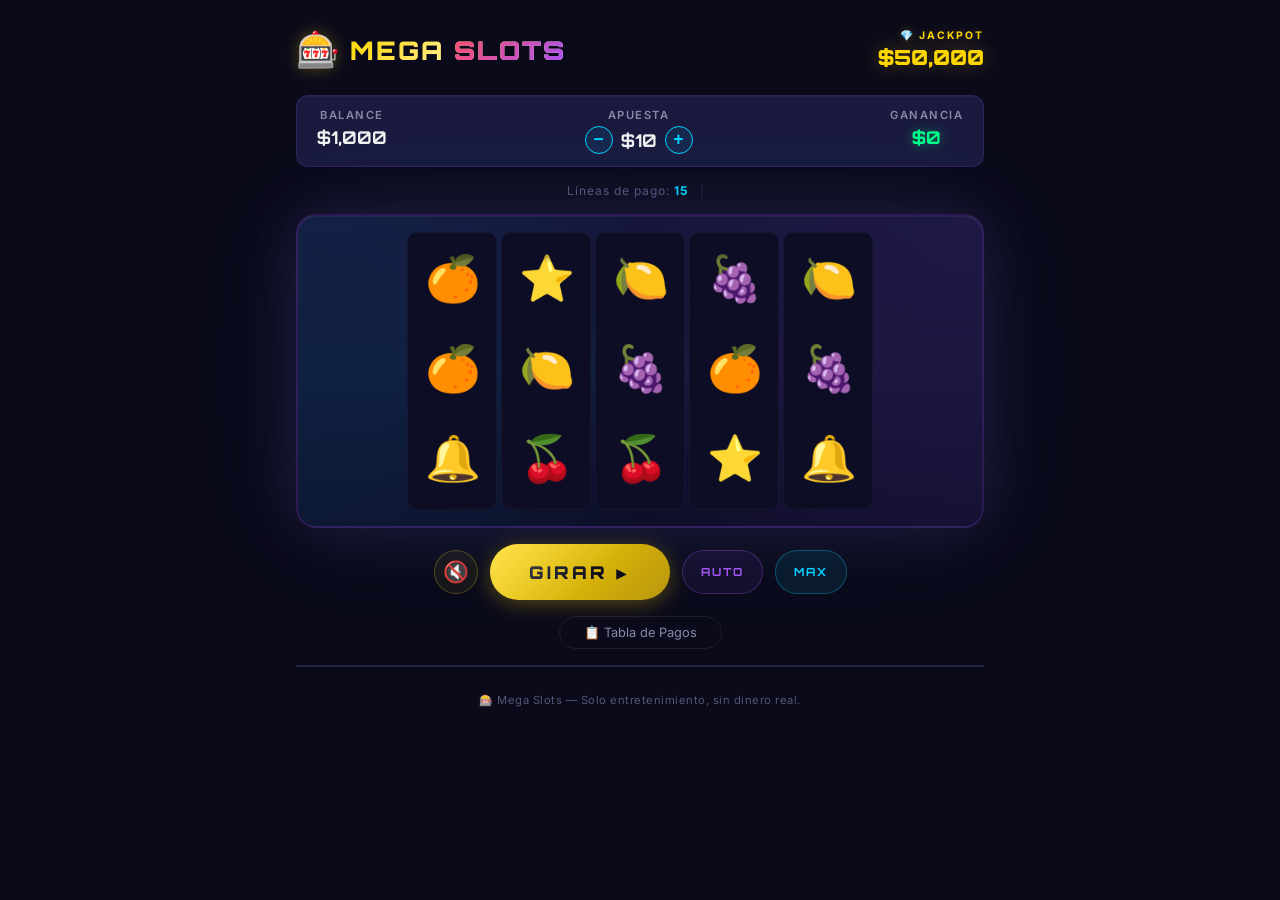
==== index.html @ 2d79c396 "Initial commit - Mega Slots 3x5 slot machine with procedural audio" ====
<!DOCTYPE html>
<html lang="es">
<head>
  <meta charset="UTF-8">
  <meta name="viewport" content="width=device-width, initial-scale=1.0">
  <title>🎰 Mega Slots — Fortune Reels</title>
  <meta name="description" content="Juego de tragamonedas con 3 filas y 5 columnas. Gira los carretes y gana premios.">
  <link rel="preconnect" href="https://fonts.googleapis.com">
  <link href="https://fonts.googleapis.com/css2?family=Orbitron:wght@400;700;900&family=Inter:wght@400;600;700&display=swap" rel="stylesheet">
  <link rel="stylesheet" href="style.css">
</head>
<body>
  <div class="bg-particles" id="particles"></div>

  <div class="app">
    <!-- Header -->
    <header class="header">
      <div class="logo">
        <span class="logo-icon">🎰</span>
        <h1>MEGA <span class="accent">SLOTS</span></h1>
      </div>
      <div class="jackpot-display" id="jackpotDisplay">
        <span class="jackpot-label">💎 JACKPOT</span>
        <span class="jackpot-amount" id="jackpotAmount">$50,000</span>
      </div>
    </header>

    <!-- Balance Bar -->
    <div class="balance-bar">
      <div class="balance-item">
        <span class="balance-label">Balance</span>
        <span class="balance-value" id="balance">$1,000</span>
      </div>
      <div class="balance-item">
        <span class="balance-label">Apuesta</span>
        <div class="bet-controls">
          <button class="bet-btn" id="betDown" aria-label="Reducir apuesta">−</button>
          <span class="balance-value" id="betAmount">$10</span>
          <button class="bet-btn" id="betUp" aria-label="Aumentar apuesta">+</button>
        </div>
      </div>
      <div class="balance-item">
        <span class="balance-label">Ganancia</span>
        <span class="balance-value win-value" id="lastWin">$0</span>
      </div>
    </div>

    <!-- Paylines indicator -->
    <div class="paylines-bar">
      <span>Líneas de pago: <strong>15</strong></span>
      <span class="separator">|</span>
      <span id="autoSpinLabel" style="display:none;">Auto: <strong id="autoSpinCount">0</strong></span>
    </div>

    <!-- Slot Machine -->
    <div class="machine-frame">
      <div class="machine-glow"></div>
      <div class="reels-container" id="reelsContainer">
        <!-- 5 reels, each with 3 visible symbols -->
        <div class="reel" id="reel-0"><div class="reel-strip"></div></div>
        <div class="reel" id="reel-1"><div class="reel-strip"></div></div>
        <div class="reel" id="reel-2"><div class="reel-strip"></div></div>
        <div class="reel" id="reel-3"><div class="reel-strip"></div></div>
        <div class="reel" id="reel-4"><div class="reel-strip"></div></div>
      </div>
      <!-- Win overlay -->
      <div class="win-overlay" id="winOverlay">
        <div class="win-text" id="winText"></div>
      </div>
    </div>

    <!-- Payline win highlights -->
    <div class="win-lines-canvas">
      <canvas id="winLinesCanvas"></canvas>
    </div>

    <!-- Controls -->
    <div class="controls">
      <button class="sound-toggle" id="soundToggle" title="Activar sonido">🔇</button>
      <button class="spin-btn" id="spinBtn">
        <span class="spin-text">GIRAR</span>
        <span class="spin-icon">▶</span>
      </button>
      <button class="auto-btn" id="autoBtn" title="Auto Spin">AUTO</button>
      <button class="max-btn" id="maxBetBtn" title="Apuesta máxima">MAX</button>
    </div>

    <!-- Audio Controls -->
    <div class="audio-controls" id="audioControls" style="display:none;">
      <div class="audio-control-item">
        <label for="musicToggle">🎵 Música</label>
        <button class="music-toggle" id="musicToggle">OFF</button>
      </div>
      <div class="audio-control-item">
        <label for="volumeSlider">🔊 Volumen</label>
        <input type="range" id="volumeSlider" min="0" max="100" value="60" class="volume-slider">
      </div>
    </div>

    <!-- Paytable -->
    <div class="paytable-toggle">
      <button class="toggle-btn" id="paytableToggle">📋 Tabla de Pagos</button>
    </div>
    <div class="paytable" id="paytable">
      <h3>Tabla de Pagos</h3>
      <div class="paytable-grid" id="paytableGrid"></div>
      <div class="paytable-info">
        <p>🔹 3+ símbolos iguales consecutivos desde la izquierda en una línea de pago.</p>
        <p>🔹 15 líneas de pago activas. Los pagos se multiplican por la apuesta.</p>
        <p>🔹 🃏 Wild sustituye cualquier símbolo excepto Scatter.</p>
        <p>🔹 ⭐ 3+ Scatters otorgan giros gratis.</p>
      </div>
    </div>

    <!-- Footer -->
    <footer class="footer">
      <p>🎰 Mega Slots — Solo entretenimiento, sin dinero real.</p>
    </footer>
  </div>

  <script src="audio.js"></script>
  <script src="game.js"></script>
</body>
</html>
---- style.css ----
/* ═══════════════════════════════════════════
   MEGA SLOTS — Design System
   ═══════════════════════════════════════════ */

:root {
  /* Colors */
  --bg-primary: #0a0a1a;
  --bg-secondary: #12122a;
  --bg-card: #1a1a3e;
  --bg-reel: #0d0d25;
  --gold: #ffd700;
  --gold-dark: #b8960f;
  --gold-glow: rgba(255, 215, 0, 0.3);
  --accent: #ff4d6d;
  --accent-glow: rgba(255, 77, 109, 0.4);
  --neon-blue: #00d4ff;
  --neon-purple: #a855f7;
  --neon-green: #22c55e;
  --text-primary: #f0f0f0;
  --text-secondary: #8888aa;
  --text-muted: #555577;
  --win-green: #00ff88;
  --danger: #ef4444;

  /* Spacing */
  --radius: 12px;
  --radius-lg: 20px;

  /* Shadows */
  --shadow-machine: 0 0 60px rgba(168, 85, 247, 0.15), 0 0 120px rgba(0, 212, 255, 0.08), inset 0 1px 0 rgba(255,255,255,0.05);
  --shadow-btn: 0 4px 20px rgba(255, 215, 0, 0.3);
  --shadow-win: 0 0 40px var(--win-green), 0 0 80px rgba(0, 255, 136, 0.3);

  /* Sizing */
  --symbol-size: 90px;
  --reel-gap: 4px;
}

/* ═══════════════════════════════════════════
   Reset & Base
   ═══════════════════════════════════════════ */
*, *::before, *::after {
  margin: 0;
  padding: 0;
  box-sizing: border-box;
}

html {
  font-size: 16px;
  scroll-behavior: smooth;
}

body {
  font-family: 'Inter', system-ui, sans-serif;
  background: var(--bg-primary);
  color: var(--text-primary);
  min-height: 100vh;
  overflow-x: hidden;
  position: relative;
}

/* ═══════════════════════════════════════════
   Background Particles
   ═══════════════════════════════════════════ */
.bg-particles {
  position: fixed;
  inset: 0;
  pointer-events: none;
  z-index: 0;
  overflow: hidden;
}

.particle {
  position: absolute;
  border-radius: 50%;
  opacity: 0;
  animation: floatParticle linear infinite;
}

@keyframes floatParticle {
  0% {
    opacity: 0;
    transform: translateY(100vh) scale(0);
  }
  10% {
    opacity: 1;
  }
  90% {
    opacity: 0.5;
  }
  100% {
    opacity: 0;
    transform: translateY(-10vh) scale(1);
  }
}

/* ═══════════════════════════════════════════
   App Layout
   ═══════════════════════════════════════════ */
.app {
  position: relative;
  z-index: 1;
  max-width: 720px;
  margin: 0 auto;
  padding: 20px 16px 40px;
  display: flex;
  flex-direction: column;
  align-items: center;
  gap: 16px;
}

/* ═══════════════════════════════════════════
   Header
   ═══════════════════════════════════════════ */
.header {
  width: 100%;
  display: flex;
  justify-content: space-between;
  align-items: center;
  padding: 8px 0;
}

.logo {
  display: flex;
  align-items: center;
  gap: 10px;
}

.logo-icon {
  font-size: 2.2rem;
  filter: drop-shadow(0 0 8px var(--gold-glow));
  animation: pulseIcon 2s ease-in-out infinite;
}

@keyframes pulseIcon {
  0%, 100% { transform: scale(1); }
  50% { transform: scale(1.08); }
}

.logo h1 {
  font-family: 'Orbitron', monospace;
  font-size: 1.6rem;
  font-weight: 900;
  letter-spacing: 2px;
  background: linear-gradient(135deg, var(--gold) 0%, #fff 50%, var(--gold) 100%);
  background-size: 200% auto;
  -webkit-background-clip: text;
  -webkit-text-fill-color: transparent;
  background-clip: text;
  animation: shimmerText 3s linear infinite;
}

@keyframes shimmerText {
  0% { background-position: 0% center; }
  100% { background-position: 200% center; }
}

.logo .accent {
  background: linear-gradient(135deg, var(--accent) 0%, var(--neon-purple) 100%);
  -webkit-background-clip: text;
  background-clip: text;
}

.jackpot-display {
  display: flex;
  flex-direction: column;
  align-items: flex-end;
  gap: 2px;
}

.jackpot-label {
  font-size: 0.65rem;
  font-weight: 700;
  text-transform: uppercase;
  letter-spacing: 2px;
  color: var(--gold);
  text-shadow: 0 0 10px var(--gold-glow);
}

.jackpot-amount {
  font-family: 'Orbitron', monospace;
  font-size: 1.3rem;
  font-weight: 900;
  color: var(--gold);
  text-shadow: 0 0 20px var(--gold-glow), 0 0 40px rgba(255, 215, 0, 0.15);
  animation: jackpotPulse 1.5s ease-in-out infinite;
}

@keyframes jackpotPulse {
  0%, 100% { text-shadow: 0 0 20px var(--gold-glow); }
  50% { text-shadow: 0 0 30px var(--gold-glow), 0 0 60px rgba(255, 215, 0, 0.2); }
}

/* ═══════════════════════════════════════════
   Balance Bar
   ═══════════════════════════════════════════ */
.balance-bar {
  width: 100%;
  display: flex;
  justify-content: space-between;
  background: var(--bg-card);
  border-radius: var(--radius);
  padding: 12px 20px;
  border: 1px solid rgba(168, 85, 247, 0.15);
  box-shadow: inset 0 1px 0 rgba(255,255,255,0.03);
}

.balance-item {
  display: flex;
  flex-direction: column;
  align-items: center;
  gap: 4px;
}

.balance-label {
  font-size: 0.7rem;
  text-transform: uppercase;
  letter-spacing: 1.5px;
  color: var(--text-secondary);
  font-weight: 600;
}

.balance-value {
  font-family: 'Orbitron', monospace;
  font-size: 1.1rem;
  font-weight: 700;
  color: var(--text-primary);
}

.win-value {
  color: var(--win-green);
  text-shadow: 0 0 12px rgba(0, 255, 136, 0.4);
}

.bet-controls {
  display: flex;
  align-items: center;
  gap: 8px;
}

.bet-btn {
  width: 28px;
  height: 28px;
  border-radius: 50%;
  border: 1px solid var(--neon-blue);
  background: rgba(0, 212, 255, 0.08);
  color: var(--neon-blue);
  font-size: 1.1rem;
  font-weight: 700;
  cursor: pointer;
  display: flex;
  align-items: center;
  justify-content: center;
  transition: all 0.2s ease;
  line-height: 1;
}

.bet-btn:hover {
  background: rgba(0, 212, 255, 0.2);
  box-shadow: 0 0 12px rgba(0, 212, 255, 0.3);
  transform: scale(1.1);
}

.bet-btn:active {
  transform: scale(0.95);
}

/* ═══════════════════════════════════════════
   Paylines Bar
   ═══════════════════════════════════════════ */
.paylines-bar {
  width: 100%;
  text-align: center;
  font-size: 0.75rem;
  color: var(--text-muted);
  letter-spacing: 1px;
}

.paylines-bar strong {
  color: var(--neon-blue);
}

.separator {
  margin: 0 8px;
  opacity: 0.3;
}

/* ═══════════════════════════════════════════
   Slot Machine Frame
   ═══════════════════════════════════════════ */
.machine-frame {
  position: relative;
  width: 100%;
  background: linear-gradient(180deg, #15153a 0%, #0d0d28 100%);
  border-radius: var(--radius-lg);
  padding: 16px 12px;
  border: 2px solid rgba(168, 85, 247, 0.2);
  box-shadow: var(--shadow-machine);
  overflow: hidden;
}

.machine-glow {
  position: absolute;
  inset: -2px;
  border-radius: var(--radius-lg);
  background: conic-gradient(from 0deg, transparent, var(--neon-purple), transparent, var(--neon-blue), transparent);
  opacity: 0.08;
  animation: rotateGlow 8s linear infinite;
  pointer-events: none;
  z-index: 0;
}

@keyframes rotateGlow {
  100% { transform: rotate(360deg); }
}

.machine-frame.spinning .machine-glow {
  opacity: 0.2;
  animation-duration: 2s;
}

.machine-frame.win-state {
  border-color: var(--win-green);
  box-shadow: var(--shadow-win);
}

/* ═══════════════════════════════════════════
   Reels
   ═══════════════════════════════════════════ */
.reels-container {
  position: relative;
  z-index: 1;
  display: flex;
  gap: var(--reel-gap);
  justify-content: center;
}

.reel {
  width: var(--symbol-size);
  height: calc(var(--symbol-size) * 3 + 8px);
  overflow: hidden;
  position: relative;
  background: var(--bg-reel);
  border-radius: 10px;
  border: 1px solid rgba(255,255,255,0.04);
}

/* Gradient overlay top & bottom for depth effect */
.reel::before,
.reel::after {
  content: '';
  position: absolute;
  left: 0;
  right: 0;
  height: 30px;
  z-index: 5;
  pointer-events: none;
}

.reel::before {
  top: 0;
  background: linear-gradient(to bottom, var(--bg-reel) 0%, transparent 100%);
}

.reel::after {
  bottom: 0;
  background: linear-gradient(to top, var(--bg-reel) 0%, transparent 100%);
}

.reel-strip {
  display: flex;
  flex-direction: column;
  transition: transform 0.1s linear;
}

.symbol {
  width: var(--symbol-size);
  height: var(--symbol-size);
  display: flex;
  align-items: center;
  justify-content: center;
  font-size: 2.8rem;
  position: relative;
  flex-shrink: 0;
  user-select: none;
  padding: 4px;
}

.symbol.highlight {
  animation: highlightSymbol 0.6s ease-in-out infinite alternate;
  z-index: 2;
}

@keyframes highlightSymbol {
  0% {
    background: rgba(0, 255, 136, 0.05);
    filter: brightness(1);
  }
  100% {
    background: rgba(0, 255, 136, 0.15);
    filter: brightness(1.3) drop-shadow(0 0 8px var(--win-green));
  }
}

/* ═══════════════════════════════════════════
   Win Overlay
   ═══════════════════════════════════════════ */
.win-overlay {
  position: absolute;
  inset: 0;
  display: flex;
  align-items: center;
  justify-content: center;
  z-index: 10;
  pointer-events: none;
  opacity: 0;
  transition: opacity 0.3s ease;
}

.win-overlay.show {
  opacity: 1;
}

.win-text {
  font-family: 'Orbitron', monospace;
  font-size: 2.2rem;
  font-weight: 900;
  color: var(--win-green);
  text-shadow: 0 0 20px var(--win-green), 0 0 60px rgba(0,255,136,0.4);
  animation: winBounce 0.5s cubic-bezier(0.34, 1.56, 0.64, 1);
  background: rgba(0,0,0,0.5);
  padding: 10px 30px;
  border-radius: var(--radius);
  border: 2px solid var(--win-green);
  backdrop-filter: blur(4px);
}

@keyframes winBounce {
  0% { transform: scale(0.3); opacity: 0; }
  100% { transform: scale(1); opacity: 1; }
}

.win-text.big-win {
  font-size: 2.8rem;
  color: var(--gold);
  text-shadow: 0 0 20px var(--gold), 0 0 60px rgba(255,215,0,0.5);
  border-color: var(--gold);
  animation: bigWinPulse 0.6s cubic-bezier(0.34, 1.56, 0.64, 1);
}

@keyframes bigWinPulse {
  0% { transform: scale(0.2) rotate(-5deg); }
  60% { transform: scale(1.15) rotate(2deg); }
  100% { transform: scale(1) rotate(0); }
}

/* ═══════════════════════════════════════════
   Win Lines Canvas
   ═══════════════════════════════════════════ */
.win-lines-canvas {
  display: none;
}

/* ═══════════════════════════════════════════
   Controls
   ═══════════════════════════════════════════ */
.controls {
  display: flex;
  gap: 12px;
  align-items: center;
}

.spin-btn {
  position: relative;
  width: 180px;
  height: 56px;
  border-radius: 28px;
  border: none;
  background: linear-gradient(135deg, var(--gold) 0%, var(--gold-dark) 100%);
  color: #0a0a1a;
  font-family: 'Orbitron', monospace;
  font-size: 1.1rem;
  font-weight: 900;
  letter-spacing: 3px;
  cursor: pointer;
  box-shadow: var(--shadow-btn);
  transition: all 0.25s ease;
  display: flex;
  align-items: center;
  justify-content: center;
  gap: 8px;
  overflow: hidden;
}

.spin-btn::before {
  content: '';
  position: absolute;
  inset: 0;
  border-radius: 28px;
  background: linear-gradient(135deg, rgba(255,255,255,0.3) 0%, transparent 60%);
  pointer-events: none;
}

.spin-btn:hover {
  transform: translateY(-2px) scale(1.03);
  box-shadow: 0 6px 30px rgba(255, 215, 0, 0.45);
}

.spin-btn:active {
  transform: translateY(0) scale(0.97);
  box-shadow: 0 2px 10px rgba(255, 215, 0, 0.3);
}

.spin-btn:disabled {
  opacity: 0.5;
  cursor: not-allowed;
  transform: none;
}

.spin-btn.spinning .spin-icon {
  animation: spinRotate 0.8s linear infinite;
}

@keyframes spinRotate {
  100% { transform: rotate(360deg); }
}

.auto-btn, .max-btn {
  height: 44px;
  padding: 0 18px;
  border-radius: 22px;
  border: 1px solid rgba(168, 85, 247, 0.3);
  background: rgba(168, 85, 247, 0.08);
  color: var(--neon-purple);
  font-family: 'Orbitron', monospace;
  font-size: 0.7rem;
  font-weight: 700;
  letter-spacing: 2px;
  cursor: pointer;
  transition: all 0.2s ease;
}

.auto-btn:hover, .max-btn:hover {
  background: rgba(168, 85, 247, 0.2);
  border-color: var(--neon-purple);
  box-shadow: 0 0 15px rgba(168, 85, 247, 0.2);
}

.auto-btn.active {
  background: var(--neon-purple);
  color: white;
  border-color: var(--neon-purple);
}

.max-btn {
  border-color: rgba(0, 212, 255, 0.3);
  background: rgba(0, 212, 255, 0.08);
  color: var(--neon-blue);
}

.max-btn:hover {
  background: rgba(0, 212, 255, 0.2);
  border-color: var(--neon-blue);
  box-shadow: 0 0 15px rgba(0, 212, 255, 0.2);
}

/* Sound toggle (speaker icon) */
.sound-toggle {
  width: 44px;
  height: 44px;
  border-radius: 50%;
  border: 1px solid rgba(255, 215, 0, 0.25);
  background: rgba(255, 215, 0, 0.06);
  color: var(--text-secondary);
  font-size: 1.3rem;
  cursor: pointer;
  transition: all 0.2s ease;
  display: flex;
  align-items: center;
  justify-content: center;
  line-height: 1;
}

.sound-toggle:hover {
  background: rgba(255, 215, 0, 0.15);
  border-color: var(--gold);
  box-shadow: 0 0 12px rgba(255, 215, 0, 0.2);
}

.sound-toggle.active {
  color: var(--gold);
  border-color: var(--gold);
  background: rgba(255, 215, 0, 0.12);
  box-shadow: 0 0 15px rgba(255, 215, 0, 0.2);
}

/* Audio controls panel */
.audio-controls {
  width: 100%;
  display: flex;
  justify-content: center;
  gap: 24px;
  padding: 10px 20px;
  background: var(--bg-card);
  border-radius: var(--radius);
  border: 1px solid rgba(255, 215, 0, 0.08);
  animation: fadeSlideIn 0.3s ease;
}

@keyframes fadeSlideIn {
  from { opacity: 0; transform: translateY(-8px); }
  to { opacity: 1; transform: translateY(0); }
}

.audio-control-item {
  display: flex;
  align-items: center;
  gap: 10px;
}

.audio-control-item label {
  font-size: 0.75rem;
  color: var(--text-secondary);
  letter-spacing: 0.5px;
  white-space: nowrap;
}

.music-toggle {
  padding: 4px 14px;
  border-radius: 12px;
  border: 1px solid rgba(168, 85, 247, 0.3);
  background: rgba(168, 85, 247, 0.08);
  color: var(--text-secondary);
  font-family: 'Orbitron', monospace;
  font-size: 0.6rem;
  font-weight: 700;
  letter-spacing: 1px;
  cursor: pointer;
  transition: all 0.2s ease;
}

.music-toggle:hover {
  background: rgba(168, 85, 247, 0.2);
}

.music-toggle.active {
  background: var(--neon-purple);
  color: white;
  border-color: var(--neon-purple);
  box-shadow: 0 0 10px rgba(168, 85, 247, 0.3);
}

/* Volume slider */
.volume-slider {
  -webkit-appearance: none;
  appearance: none;
  width: 100px;
  height: 4px;
  border-radius: 2px;
  background: rgba(255, 255, 255, 0.1);
  outline: none;
  cursor: pointer;
}

.volume-slider::-webkit-slider-thumb {
  -webkit-appearance: none;
  appearance: none;
  width: 16px;
  height: 16px;
  border-radius: 50%;
  background: var(--gold);
  box-shadow: 0 0 8px rgba(255, 215, 0, 0.4);
  cursor: pointer;
  transition: transform 0.15s ease;
}

.volume-slider::-webkit-slider-thumb:hover {
  transform: scale(1.2);
}

.volume-slider::-moz-range-thumb {
  width: 16px;
  height: 16px;
  border-radius: 50%;
  background: var(--gold);
  box-shadow: 0 0 8px rgba(255, 215, 0, 0.4);
  border: none;
  cursor: pointer;
}

/* ═══════════════════════════════════════════
   Paytable
   ═══════════════════════════════════════════ */
.paytable-toggle {
  width: 100%;
  text-align: center;
}

.toggle-btn {
  background: transparent;
  border: 1px solid rgba(255,255,255,0.08);
  color: var(--text-secondary);
  padding: 8px 24px;
  border-radius: 20px;
  font-size: 0.8rem;
  cursor: pointer;
  transition: all 0.2s ease;
  font-family: 'Inter', sans-serif;
}

.toggle-btn:hover {
  color: var(--text-primary);
  border-color: rgba(255,255,255,0.15);
  background: rgba(255,255,255,0.03);
}

.paytable {
  width: 100%;
  max-height: 0;
  overflow: hidden;
  transition: max-height 0.4s ease, padding 0.4s ease;
  background: var(--bg-card);
  border-radius: var(--radius);
  border: 1px solid rgba(255,255,255,0.04);
}

.paytable.open {
  max-height: 600px;
  padding: 20px;
}

.paytable h3 {
  font-family: 'Orbitron', monospace;
  font-size: 0.9rem;
  color: var(--gold);
  text-align: center;
  margin-bottom: 16px;
  letter-spacing: 2px;
}

.paytable-grid {
  display: grid;
  grid-template-columns: repeat(auto-fill, minmax(120px, 1fr));
  gap: 10px;
}

.pay-item {
  display: flex;
  flex-direction: column;
  align-items: center;
  gap: 4px;
  padding: 10px 6px;
  background: rgba(255,255,255,0.02);
  border-radius: 8px;
  border: 1px solid rgba(255,255,255,0.04);
}

.pay-item .pay-symbol {
  font-size: 2rem;
}

.pay-item .pay-name {
  font-size: 0.65rem;
  color: var(--text-secondary);
  text-transform: uppercase;
  letter-spacing: 1px;
}

.pay-item .pay-values {
  font-family: 'Orbitron', monospace;
  font-size: 0.65rem;
  color: var(--neon-blue);
  text-align: center;
  line-height: 1.4;
}

.paytable-info {
  margin-top: 16px;
  padding-top: 12px;
  border-top: 1px solid rgba(255,255,255,0.05);
}

.paytable-info p {
  font-size: 0.72rem;
  color: var(--text-muted);
  margin-bottom: 4px;
}

/* ═══════════════════════════════════════════
   Footer
   ═══════════════════════════════════════════ */
.footer {
  margin-top: 10px;
  text-align: center;
}

.footer p {
  font-size: 0.7rem;
  color: var(--text-muted);
  letter-spacing: 0.5px;
}

/* ═══════════════════════════════════════════
   Coin Explosion Animation
   ═══════════════════════════════════════════ */
.coin {
  position: fixed;
  font-size: 1.6rem;
  pointer-events: none;
  z-index: 100;
  animation: coinFly 1.2s cubic-bezier(0.25, 0.46, 0.45, 0.94) forwards;
}

@keyframes coinFly {
  0% {
    opacity: 1;
    transform: translate(0, 0) scale(1) rotate(0deg);
  }
  70% {
    opacity: 1;
  }
  100% {
    opacity: 0;
    transform: translate(var(--dx), var(--dy)) scale(0.3) rotate(720deg);
  }
}

/* ═══════════════════════════════════════════
   Notification Toast
   ═══════════════════════════════════════════ */
.toast {
  position: fixed;
  bottom: 30px;
  left: 50%;
  transform: translateX(-50%) translateY(100px);
  background: var(--bg-card);
  color: var(--text-primary);
  padding: 12px 28px;
  border-radius: 30px;
  font-size: 0.85rem;
  font-weight: 600;
  border: 1px solid rgba(168, 85, 247, 0.3);
  box-shadow: 0 8px 30px rgba(0,0,0,0.4);
  z-index: 200;
  transition: transform 0.4s cubic-bezier(0.34, 1.56, 0.64, 1);
  white-space: nowrap;
}

.toast.show {
  transform: translateX(-50%) translateY(0);
}

/* ═══════════════════════════════════════════
   Free Spins Banner
   ═══════════════════════════════════════════ */
.free-spins-banner {
  width: 100%;
  text-align: center;
  padding: 8px;
  background: linear-gradient(90deg, transparent, rgba(168, 85, 247, 0.15), transparent);
  border-radius: var(--radius);
  font-family: 'Orbitron', monospace;
  font-size: 0.8rem;
  color: var(--neon-purple);
  letter-spacing: 2px;
  display: none;
  animation: freeSpinPulse 1s ease-in-out infinite alternate;
}

.free-spins-banner.visible {
  display: block;
}

@keyframes freeSpinPulse {
  0% { opacity: 0.7; }
  100% { opacity: 1; text-shadow: 0 0 10px var(--neon-purple); }
}

/* ═══════════════════════════════════════════
   Responsive
   ═══════════════════════════════════════════ */
@media (max-width: 550px) {
  :root {
    --symbol-size: 62px;
  }

  .logo h1 {
    font-size: 1.1rem;
  }

  .logo-icon {
    font-size: 1.6rem;
  }

  .jackpot-amount {
    font-size: 1rem;
  }

  .balance-bar {
    padding: 10px 12px;
  }

  .balance-value {
    font-size: 0.9rem;
  }

  .spin-btn {
    width: 140px;
    height: 48px;
    font-size: 0.9rem;
  }

  .win-text {
    font-size: 1.6rem;
  }

  .symbol {
    font-size: 2rem;
  }
}

@media (max-width: 380px) {
  :root {
    --symbol-size: 52px;
  }

  .app {
    padding: 12px 8px 30px;
  }
}
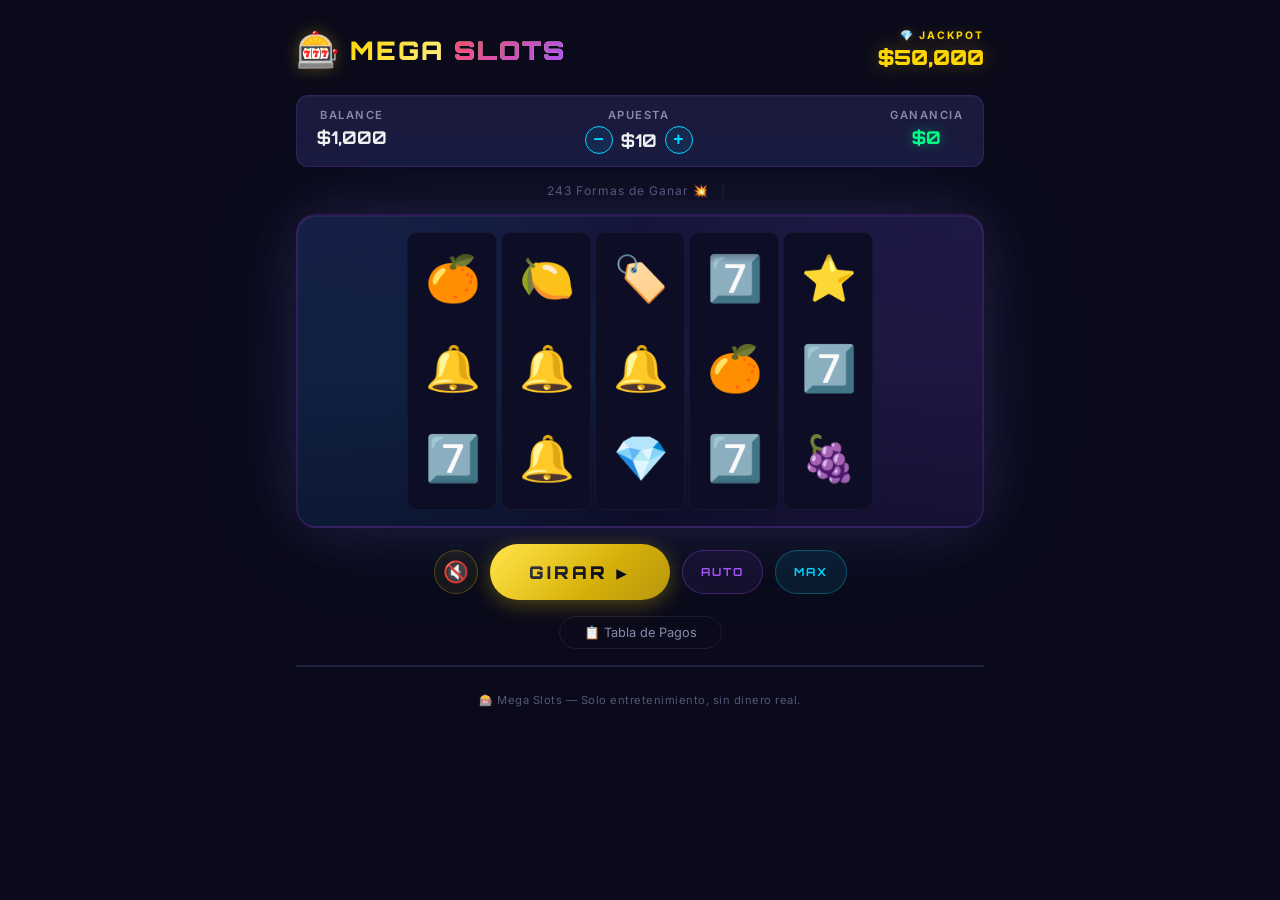
==== commit dbfc5186: "Convert to 243 Ways to Win (Megaways) - scatter on all reels" ====
--- a/index.html
+++ b/index.html
@@ -47,7 +47,7 @@
 
     <!-- Paylines indicator -->
     <div class="paylines-bar">
-      <span>Líneas de pago: <strong>15</strong></span>
+      <span>243 Formas de Ganar 💥</span>
       <span class="separator">|</span>
       <span id="autoSpinLabel" style="display:none;">Auto: <strong id="autoSpinCount">0</strong></span>
     </div>
@@ -105,10 +105,10 @@
       <h3>Tabla de Pagos</h3>
       <div class="paytable-grid" id="paytableGrid"></div>
       <div class="paytable-info">
-        <p>🔹 3+ símbolos iguales consecutivos desde la izquierda en una línea de pago.</p>
-        <p>🔹 15 líneas de pago activas. Los pagos se multiplican por la apuesta.</p>
+        <p>🔹 243 Formas de Ganar — símbolos iguales en columnas consecutivas desde la izquierda.</p>
+        <p>🔹 No importa la fila: solo necesitan coincidir en las columnas adyacentes.</p>
         <p>🔹 🃏 Wild sustituye cualquier símbolo excepto Scatter.</p>
-        <p>🔹 ⭐ 3+ Scatters otorgan giros gratis.</p>
+        <p>🔹 ⭐ 3+ Scatters en cualquier posición otorgan giros gratis.</p>
       </div>
     </div>
 
